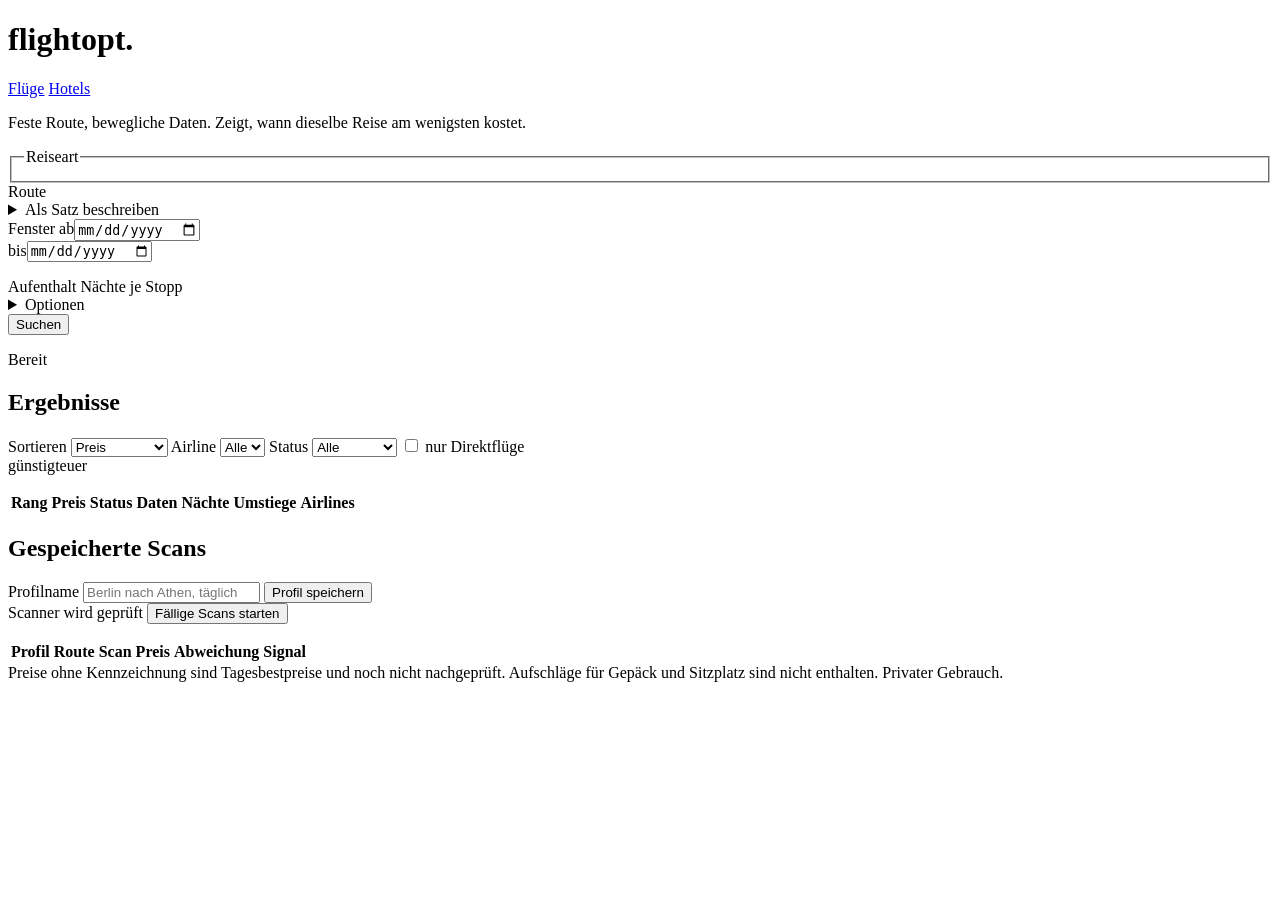
==== flightopt/web/index.html @ 51fbe513 "feat: Hotelsuche mit Trivago und Booking, Preisfehler-Erkennung" ====
<!DOCTYPE html>
<html lang="de">
<head>
<meta charset="utf-8">
<meta name="viewport" content="width=device-width, initial-scale=1">
<title>flightopt: Multi-Stop-Flugpreise</title>
<meta name="description" content="Feste Route, bewegliche Daten. flightopt zeigt, an welchen Tagen dieselbe Multi-Stop-Reise am wenigsten kostet.">
<link rel="icon" href="data:image/svg+xml,%3Csvg xmlns='http://www.w3.org/2000/svg' viewBox='0 0 16 16'%3E%3Crect width='16' height='16' fill='%23f8f7f2'/%3E%3Crect x='2' y='3' width='12' height='1.4' fill='%231e1a16'/%3E%3Crect x='2' y='7.3' width='12' height='1.4' fill='%23b01003'/%3E%3Crect x='2' y='11.6' width='12' height='1.4' fill='%231e1a16'/%3E%3C/svg%3E">
<link rel="stylesheet" href="/static/app.css">
</head>
<body>
<div class="wrap">

<header class="mast">
  <h1 class="mark">flightopt<span>.</span></h1>
  <nav class="domainnav" aria-label="Bereich">
    <a href="/" aria-current="page">Flüge</a>
    <a href="/hotels">Hotels</a>
  </nav>
  <p class="tagline">Feste Route, bewegliche Daten. Zeigt, wann dieselbe Reise am wenigsten kostet.</p>
</header>

<form id="f">
  <fieldset class="seg">
    <legend class="lab">Reiseart</legend>
    <div class="segset" id="tripoptions"></div>
  </fieldset>

  <div class="panel">
    <div>
      <span class="lab" id="routelbl">Route</span>
      <div class="route" id="route" role="group" aria-labelledby="routelbl"></div>

      <details class="fold" id="freetext">
        <summary>Als Satz beschreiben</summary>
        <div class="foldbody">
          <div class="quickroute">
            <textarea id="aiText" rows="2" aria-label="Route als Satz beschreiben"
              placeholder="Berlin nach Istanbul, weiter nach Athen, zurück nach Berlin"></textarea>
            <div class="quickactions">
              <button id="voiceInput" class="voicebtn" type="button"
                aria-label="Route per Sprache eingeben" aria-pressed="false"
                title="Route per Sprache eingeben">
                <span class="voicemark" aria-hidden="true"></span><span>Sprache</span>
              </button>
              <button id="aiApply" type="button">Route übernehmen</button>
            </div>
            <span class="msg" id="aiStatus" data-tone=""></span>
            <span class="msg" id="voiceStatus" data-tone="" role="status" aria-live="polite"></span>
          </div>
        </div>
      </details>
    </div>

    <div>
      <div class="row">
        <div><label class="lab" for="from">Fenster ab</label><input type="date" id="from" required></div>
        <div><label class="lab" for="to">bis</label><input type="date" id="to" required></div>
      </div>
      <p class="msg" id="windowmsg" data-tone=""></p>

      <div class="stayrow" id="stayrow">
        <div class="stayhead">
          <span class="lab">Aufenthalt</span>
          <span class="stayhint">Nächte je Stopp</span>
        </div>
        <div class="staylist" id="staylist"></div>
      </div>
    </div>
  </div>

  <details class="fold" id="optionsdetails">
    <summary>Optionen</summary>
    <div class="foldbody">
      <div class="row">
        <div>
          <label class="lab" for="checkedBags">Aufgabegepäck</label>
          <select id="checkedBags">
            <option value="0">ohne Aufgabegepäck</option>
            <option value="1">1 Aufgabegepäckstück</option>
            <option value="2">2 Aufgabegepäckstücke</option>
          </select>
        </div>
        <div>
          <label class="lab" for="maxStops">Umstiege</label>
          <select id="maxStops">
            <option value="">automatisch nach Entfernung</option>
            <option value="0">ohne Umstieg</option>
            <option value="1">bis 1 Umstieg</option>
            <option value="2">bis 2 Umstiege</option>
          </select>
        </div>
      </div>

      <details class="fold" id="airlinesdetails">
        <summary id="airlinescount">Airlines eingrenzen</summary>
        <div class="foldbody">
          <div class="chips" id="chips"></div>
          <p class="hint" id="airhint"></p>
        </div>
      </details>
    </div>
  </details>

  <div class="actions">
    <button class="go" id="go" type="submit">Suchen</button>
    <span class="msg sizing" id="sizing" data-tone=""></span>
  </div>
  <p class="routeglance" id="routeglance"></p>
</form>

<section class="log" id="log">
  <div class="progressmeter">
    <div class="progressbar" id="progressbar" role="progressbar" aria-valuemin="0"
      aria-valuemax="100" aria-valuenow="0"><i id="progressfill"></i></div>
    <div class="progressmeta">
      <span id="progresslabel" aria-live="polite">Bereit</span>
      <span id="progresscount"></span>
      <button class="kill-search" id="cancel" type="button" hidden>Abbrechen</button>
    </div>
  </div>
  <div class="steps" id="steps"></div>
  <p class="msg note" id="note" data-tone="" role="status" aria-live="polite"></p>
  <div class="legs" id="legs"></div>
</section>

<section class="out" id="out">
  <div class="outhead">
    <h2 id="outtitle" tabindex="-1">Ergebnisse</h2>
    <div class="tools">
      <label class="sortlbl" for="sort">Sortieren</label>
      <select id="sort">
        <option value="price">Preis</option>
        <option value="depart">Abflugdatum</option>
        <option value="length">Reisedauer</option>
      </select>
      <label class="sortlbl" for="resultCarrier">Airline</label>
      <select id="resultCarrier">
        <option value="">Alle</option>
      </select>
      <label class="sortlbl" for="resultQuality">Status</label>
      <select id="resultQuality">
        <option value="">Alle</option>
        <option value="verified">geprüft</option>
        <option value="estimate">Schätzung</option>
        <option value="indicative">Richtwert</option>
      </select>
      <label class="check" for="directOnly">
        <input type="checkbox" id="directOnly"> nur Direktflüge
      </label>
      <span class="filtercount" id="filtercount"></span>
      <div class="key"><span>günstig</span><span class="scale" aria-hidden="true"
        ><i style="--d:.28"></i><i style="--d:.46"></i><i style="--d:.64"></i
        ><i style="--d:.82"></i><i style="--d:1"></i></span><span>teuer</span></div>
    </div>
  </div>
  <p class="outsummary" id="outsummary" aria-live="polite"></p>
  <p class="usedby" id="usedby"></p>
  <div class="ruler" id="ruler"></div>
  <div class="tablewrap">
    <table class="kursbuch" id="resulttable">
      <thead>
        <tr>
          <th scope="col" class="c-rank">Rang</th>
          <th scope="col" class="c-price">Preis</th>
          <th scope="col" class="c-status">Status</th>
          <th scope="col" class="c-rail">Daten</th>
          <th scope="col" class="c-num">Nächte</th>
          <th scope="col" class="c-num">Umstiege</th>
          <th scope="col" class="c-air">Airlines</th>
        </tr>
      </thead>
      <tbody id="rows"></tbody>
    </table>
  </div>
</section>

<section class="deals" id="deals">
  <div class="dealshead">
    <h2>Gespeicherte Scans</h2>
    <div class="saveprofile">
      <label class="lab" for="profileName">Profilname</label>
      <input id="profileName" type="text" placeholder="Berlin nach Athen, täglich">
      <button id="saveProfile" type="button">Profil speichern</button>
      <span class="msg" id="savedmsg" data-tone=""></span>
    </div>
    <div class="scanbar">
      <span id="scanstate">Scanner wird geprüft</span>
      <button id="runScanner" type="button">Fällige Scans starten</button>
    </div>
  </div>
  <p class="msg" id="dealssummary" data-tone=""></p>
  <div class="tablewrap">
    <table class="kursbuch" id="dealstable">
      <thead>
        <tr>
          <th scope="col">Profil</th>
          <th scope="col">Route</th>
          <th scope="col">Scan</th>
          <th scope="col" class="c-price">Preis</th>
          <th scope="col" class="c-num">Abweichung</th>
          <th scope="col" class="c-status">Signal</th>
        </tr>
      </thead>
      <tbody id="dealsrows"></tbody>
    </table>
  </div>
</section>

<footer>
  Preise ohne Kennzeichnung sind Tagesbestpreise und noch nicht nachgeprüft.
  Aufschläge für Gepäck und Sitzplatz sind nicht enthalten. Privater Gebrauch.
</footer>
</div>
<script src="/static/app.js"></script>
</body>
</html>
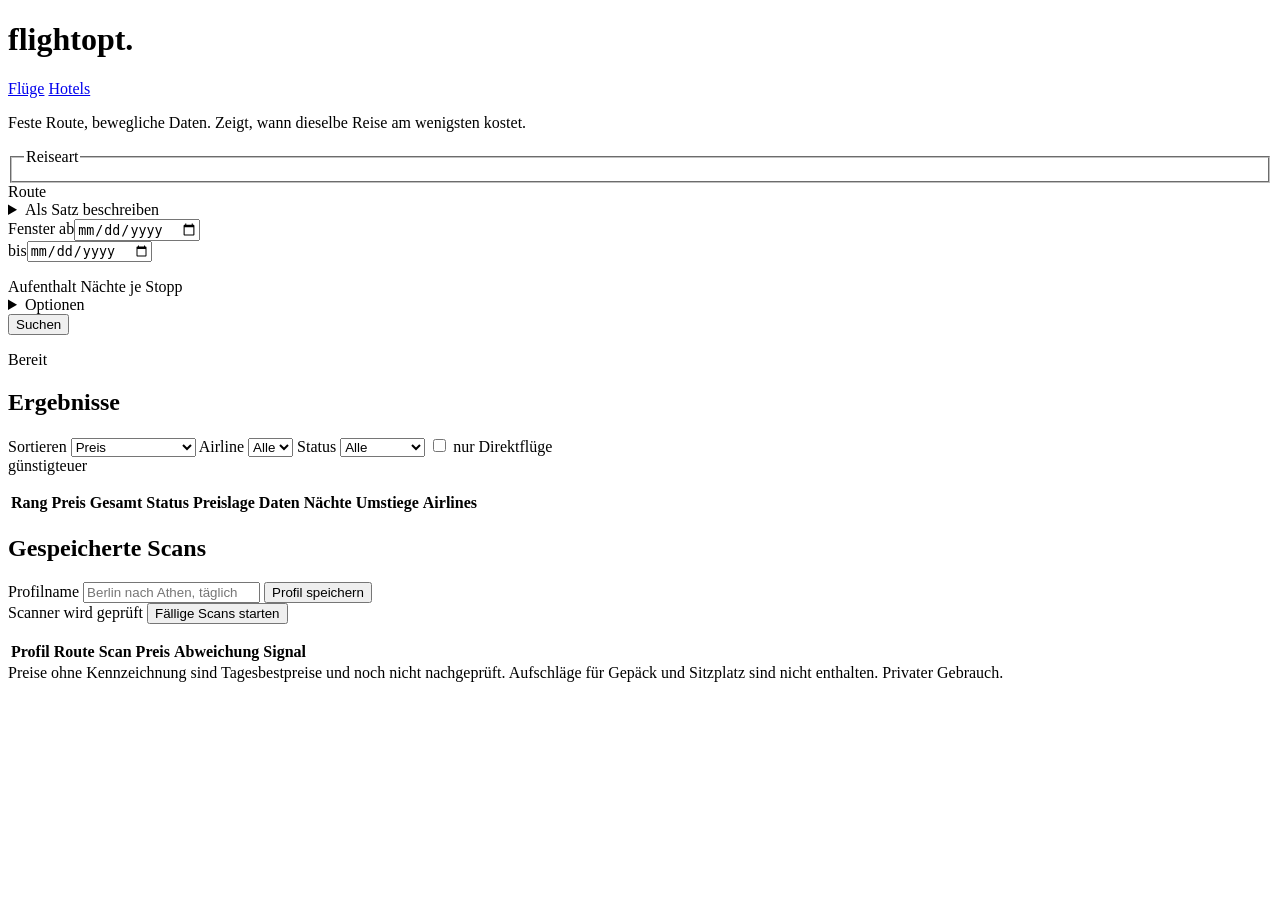
==== commit 6bbbf403: "feat: Preislage, Gesamtreise-Kosten, Quellen-Haertung" ====
--- a/flightopt/web/index.html
+++ b/flightopt/web/index.html
@@ -92,6 +92,25 @@
         </div>
       </div>
 
+      <div class="stayopts">
+        <label class="check" for="withHotels">
+          <input type="checkbox" id="withHotels"> Hotelkosten mitrechnen
+        </label>
+        <div class="row" id="hotelparty">
+          <div>
+            <label class="lab" for="hotelAdults">Erwachsene</label>
+            <input type="number" id="hotelAdults" min="1" max="12" value="2">
+          </div>
+          <div>
+            <label class="lab" for="hotelRooms">Zimmer</label>
+            <input type="number" id="hotelRooms" min="1" max="8" value="1">
+          </div>
+        </div>
+        <p class="hint" id="hotelhint">Für jeden Aufenthalt zwischen zwei Flügen wird
+          der günstigste Übernachtungspreis gesucht und zur Flugsumme addiert. Die
+          Flugergebnisse erscheinen wie bisher zuerst.</p>
+      </div>
+
       <details class="fold" id="airlinesdetails">
         <summary id="airlinescount">Airlines eingrenzen</summary>
         <div class="foldbody">
@@ -131,6 +150,7 @@
       <label class="sortlbl" for="sort">Sortieren</label>
       <select id="sort">
         <option value="price">Preis</option>
+        <option value="grand">Gesamt mit Hotel</option>
         <option value="depart">Abflugdatum</option>
         <option value="length">Reisedauer</option>
       </select>
@@ -163,7 +183,9 @@
         <tr>
           <th scope="col" class="c-rank">Rang</th>
           <th scope="col" class="c-price">Preis</th>
+          <th scope="col" class="c-price c-grand">Gesamt</th>
           <th scope="col" class="c-status">Status</th>
+          <th scope="col" class="c-status c-band">Preislage</th>
           <th scope="col" class="c-rail">Daten</th>
           <th scope="col" class="c-num">Nächte</th>
           <th scope="col" class="c-num">Umstiege</th>
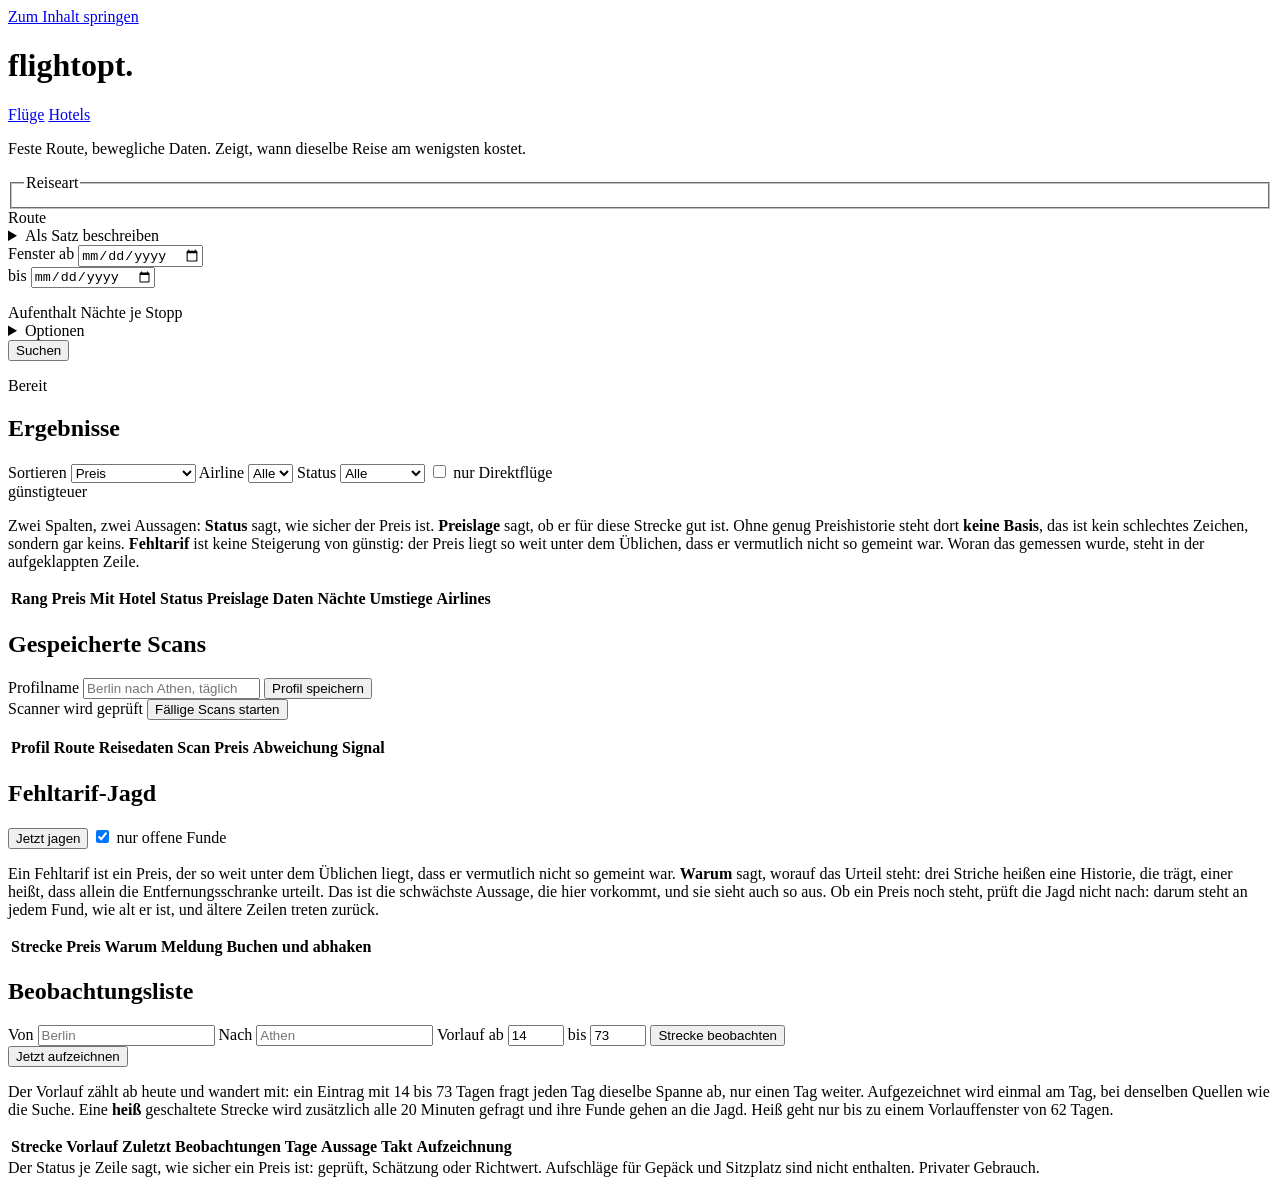
==== commit 0fe24d35: "feat: Fehltarif-Jagd, Hotel-Dauerbetrieb, Sicherung und CI Beobachtungsliste je Strecke mit Tages- u" ====
--- a/flightopt/web/index.html
+++ b/flightopt/web/index.html
@@ -5,10 +5,14 @@
 <meta name="viewport" content="width=device-width, initial-scale=1">
 <title>flightopt: Multi-Stop-Flugpreise</title>
 <meta name="description" content="Feste Route, bewegliche Daten. flightopt zeigt, an welchen Tagen dieselbe Multi-Stop-Reise am wenigsten kostet.">
+<meta name="theme-color" content="#f8f7f2">
 <link rel="icon" href="data:image/svg+xml,%3Csvg xmlns='http://www.w3.org/2000/svg' viewBox='0 0 16 16'%3E%3Crect width='16' height='16' fill='%23f8f7f2'/%3E%3Crect x='2' y='3' width='12' height='1.4' fill='%231e1a16'/%3E%3Crect x='2' y='7.3' width='12' height='1.4' fill='%23b01003'/%3E%3Crect x='2' y='11.6' width='12' height='1.4' fill='%231e1a16'/%3E%3C/svg%3E">
+<link rel="preload" href="/static/fonts/archivo-narrow-400.woff2" as="font" type="font/woff2" crossorigin>
+<link rel="preload" href="/static/fonts/sometype-mono-400.woff2" as="font" type="font/woff2" crossorigin>
 <link rel="stylesheet" href="/static/app.css">
 </head>
 <body>
+<a class="skip" href="#main">Zum Inhalt springen</a>
 <div class="wrap">
 
 <header class="mast">
@@ -20,6 +24,7 @@
   <p class="tagline">Feste Route, bewegliche Daten. Zeigt, wann dieselbe Reise am wenigsten kostet.</p>
 </header>
 
+<main id="main">
 <form id="f">
   <fieldset class="seg">
     <legend class="lab">Reiseart</legend>
@@ -30,6 +35,8 @@
     <div>
       <span class="lab" id="routelbl">Route</span>
       <div class="route" id="route" role="group" aria-labelledby="routelbl"></div>
+      <p class="hint" id="routehint" hidden>Reihenfolge ändern: Feld ziehen oder
+        mit Alt und den Pfeiltasten nach links und rechts schieben.</p>
 
       <details class="fold" id="freetext">
         <summary>Als Satz beschreiben</summary>
@@ -45,7 +52,7 @@
               </button>
               <button id="aiApply" type="button">Route übernehmen</button>
             </div>
-            <span class="msg" id="aiStatus" data-tone=""></span>
+            <span class="msg" id="aiStatus" data-tone="" role="status"></span>
             <span class="msg" id="voiceStatus" data-tone="" role="status" aria-live="polite"></span>
           </div>
         </div>
@@ -54,8 +61,10 @@
 
     <div>
       <div class="row">
-        <div><label class="lab" for="from">Fenster ab</label><input type="date" id="from" required></div>
-        <div><label class="lab" for="to">bis</label><input type="date" id="to" required></div>
+        <div><label class="lab" for="from">Fenster ab</label>
+          <input type="date" id="from" required aria-describedby="windowmsg"></div>
+        <div><label class="lab" for="to">bis</label>
+          <input type="date" id="to" required aria-describedby="windowmsg"></div>
       </div>
       <p class="msg" id="windowmsg" data-tone=""></p>
 
@@ -94,7 +103,7 @@
 
       <div class="stayopts">
         <label class="check" for="withHotels">
-          <input type="checkbox" id="withHotels"> Hotelkosten mitrechnen
+          <input type="checkbox" id="withHotels" aria-describedby="hotelhint"> Hotelkosten mitrechnen
         </label>
         <div class="row" id="hotelparty">
           <div>
@@ -128,19 +137,21 @@
   <p class="routeglance" id="routeglance"></p>
 </form>
 
-<section class="log" id="log">
+<section class="log" id="log" aria-label="Verlauf der Suche">
   <div class="progressmeter">
     <div class="progressbar" id="progressbar" role="progressbar" aria-valuemin="0"
-      aria-valuemax="100" aria-valuenow="0"><i id="progressfill"></i></div>
+      aria-valuemax="100" aria-valuenow="0" aria-labelledby="progresslabel"
+      ><i id="progressfill"></i></div>
     <div class="progressmeta">
       <span id="progresslabel" aria-live="polite">Bereit</span>
       <span id="progresscount"></span>
       <button class="kill-search" id="cancel" type="button" hidden>Abbrechen</button>
     </div>
   </div>
-  <div class="steps" id="steps"></div>
+  <div class="steps" id="steps" aria-hidden="true"></div>
   <p class="msg note" id="note" data-tone="" role="status" aria-live="polite"></p>
-  <div class="legs" id="legs"></div>
+  <p class="msg" id="runnotes" data-tone=""></p>
+  <div class="legs" id="legs" role="group" aria-label="Tage mit Preis je Teilstrecke"></div>
 </section>
 
 <section class="out" id="out">
@@ -168,27 +179,33 @@
       <label class="check" for="directOnly">
         <input type="checkbox" id="directOnly"> nur Direktflüge
       </label>
-      <span class="filtercount" id="filtercount"></span>
+      <button class="linkbtn" id="resetfilters" type="button" hidden>Filter zurücksetzen</button>
       <div class="key"><span>günstig</span><span class="scale" aria-hidden="true"
         ><i style="--d:.28"></i><i style="--d:.46"></i><i style="--d:.64"></i
         ><i style="--d:.82"></i><i style="--d:1"></i></span><span>teuer</span></div>
     </div>
   </div>
   <p class="outsummary" id="outsummary" aria-live="polite"></p>
+  <p class="legend">Zwei Spalten, zwei Aussagen: <b>Status</b> sagt, wie sicher der
+    Preis ist. <b>Preislage</b> sagt, ob er für diese Strecke gut ist. Ohne genug
+    Preishistorie steht dort <b>keine Basis</b>, das ist kein schlechtes Zeichen,
+    sondern gar keins. <b>Fehltarif</b> ist keine Steigerung von günstig: der
+    Preis liegt so weit unter dem Üblichen, dass er vermutlich nicht so gemeint
+    war. Woran das gemessen wurde, steht in der aufgeklappten Zeile.</p>
   <p class="usedby" id="usedby"></p>
   <div class="ruler" id="ruler"></div>
-  <div class="tablewrap">
+  <div class="tablewrap" tabindex="0" role="region" aria-label="Ergebnisse, seitlich scrollbar">
     <table class="kursbuch" id="resulttable">
       <thead>
         <tr>
           <th scope="col" class="c-rank">Rang</th>
           <th scope="col" class="c-price">Preis</th>
-          <th scope="col" class="c-price c-grand">Gesamt</th>
+          <th scope="col" class="c-price c-grand">Mit Hotel</th>
           <th scope="col" class="c-status">Status</th>
           <th scope="col" class="c-status c-band">Preislage</th>
           <th scope="col" class="c-rail">Daten</th>
-          <th scope="col" class="c-num">Nächte</th>
-          <th scope="col" class="c-num">Umstiege</th>
+          <th scope="col" class="c-num c-nights">Nächte</th>
+          <th scope="col" class="c-num c-stops">Umstiege</th>
           <th scope="col" class="c-air">Airlines</th>
         </tr>
       </thead>
@@ -204,20 +221,21 @@
       <label class="lab" for="profileName">Profilname</label>
       <input id="profileName" type="text" placeholder="Berlin nach Athen, täglich">
       <button id="saveProfile" type="button">Profil speichern</button>
-      <span class="msg" id="savedmsg" data-tone=""></span>
+      <span class="msg" id="savedmsg" data-tone="" role="status"></span>
     </div>
     <div class="scanbar">
-      <span id="scanstate">Scanner wird geprüft</span>
+      <span id="scanstate" role="status">Scanner wird geprüft</span>
       <button id="runScanner" type="button">Fällige Scans starten</button>
     </div>
   </div>
   <p class="msg" id="dealssummary" data-tone=""></p>
-  <div class="tablewrap">
+  <div class="tablewrap" tabindex="0" role="region" aria-label="Gespeicherte Scans, seitlich scrollbar">
     <table class="kursbuch" id="dealstable">
       <thead>
         <tr>
           <th scope="col">Profil</th>
           <th scope="col">Route</th>
+          <th scope="col" class="c-dates">Reisedaten</th>
           <th scope="col">Scan</th>
           <th scope="col" class="c-price">Preis</th>
           <th scope="col" class="c-num">Abweichung</th>
@@ -229,9 +247,132 @@
   </div>
 </section>
 
+<section class="hunt" id="hunt">
+  <div class="hunthead">
+    <h2>Fehltarif-Jagd</h2>
+    <p class="msg" id="huntchannel" data-tone=""></p>
+    <div class="scanbar">
+      <button id="huntRun" type="button">Jetzt jagen</button>
+      <label class="check" for="huntOpenOnly">
+        <input type="checkbox" id="huntOpenOnly" checked> nur offene Funde
+      </label>
+      <span class="msg" id="huntmsg" data-tone="" role="status"></span>
+    </div>
+  </div>
+  <p class="msg" id="huntsummary" data-tone=""></p>
+  <p class="legend">Ein Fehltarif ist ein Preis, der so weit unter dem Üblichen
+    liegt, dass er vermutlich nicht so gemeint war. <b>Warum</b> sagt, worauf
+    das Urteil steht: drei Striche heißen eine Historie, die trägt, einer heißt,
+    dass allein die Entfernungsschranke urteilt. Das ist die schwächste Aussage,
+    die hier vorkommt, und sie sieht auch so aus. Ob ein Preis noch steht,
+    prüft die Jagd nicht nach: darum steht an jedem Fund, wie alt er ist, und
+    ältere Zeilen treten zurück.</p>
+  <div class="tablewrap" tabindex="0" role="region" aria-label="Funde der Jagd, seitlich scrollbar">
+    <table class="kursbuch" id="hunttable">
+      <thead>
+        <tr>
+          <th scope="col" class="c-route">Strecke</th>
+          <th scope="col" class="c-price">Preis</th>
+          <th scope="col" class="c-why">Warum</th>
+          <th scope="col" class="c-status">Meldung</th>
+          <th scope="col" class="c-act">Buchen und abhaken</th>
+        </tr>
+      </thead>
+      <tbody id="huntrows"></tbody>
+    </table>
+  </div>
+
+  <div class="curvewrap" id="huntcurve" hidden>
+    <div class="curvehead">
+      <h3 id="curvehead"></h3>
+      <div class="curvetools">
+        <label class="sortlbl" for="curveBy">Gruppiert</label>
+        <select id="curveBy">
+          <option value="observed">nach Beobachtungstag</option>
+          <option value="travel">nach Reisetag</option>
+        </select>
+        <label class="sortlbl" for="curveDays">Zeitraum</label>
+        <select id="curveDays">
+          <option value="14">14 Tage</option>
+          <option value="30" selected>30 Tage</option>
+          <option value="90">90 Tage</option>
+          <option value="180">180 Tage</option>
+        </select>
+      </div>
+    </div>
+    <p class="msg" id="curvecadence" data-tone=""></p>
+    <div class="curvefield" id="curvefield">
+      <div class="curveprices" id="curveprices"></div>
+      <div class="curvebox" id="curvebox"></div>
+      <div class="ruler curvedays" id="curvedays"></div>
+    </div>
+    <p class="legend">Die Fläche ist die Spanne des Tages von Min bis Max, die
+      Linie der Median. Gestrichelt heißt: an diesem Tag stehen weniger als fünf
+      Beobachtungen dahinter. Die Balken unten zählen die Beobachtungen je Tag,
+      die senkrechten Marken sind Funde.</p>
+  </div>
+</section>
+
+<section class="watch" id="watch">
+  <div class="watchhead">
+    <h2>Beobachtungsliste</h2>
+    <div class="watchform">
+      <span class="watchfield">
+        <label class="lab" for="watchFrom">Von</label>
+        <input id="watchFrom" type="text" placeholder="Berlin" autocomplete="off">
+      </span>
+      <span class="watchfield">
+        <label class="lab" for="watchTo">Nach</label>
+        <input id="watchTo" type="text" placeholder="Athen" autocomplete="off">
+      </span>
+      <span class="watchfield">
+        <label class="lab" for="watchLeadMin">Vorlauf ab</label>
+        <input id="watchLeadMin" type="number" min="0" max="365" value="14">
+      </span>
+      <span class="watchfield">
+        <label class="lab" for="watchLeadMax">bis</label>
+        <input id="watchLeadMax" type="number" min="0" max="365" value="73">
+      </span>
+      <button id="watchAdd" type="button">Strecke beobachten</button>
+      <span class="msg" id="watchmsg" data-tone="" role="status"></span>
+    </div>
+    <div class="scanbar">
+      <button id="watchRun" type="button">Jetzt aufzeichnen</button>
+    </div>
+  </div>
+  <p class="msg" id="watchsummary" data-tone=""></p>
+  <p class="msg" id="watchhot" data-tone=""></p>
+  <p class="msg" id="watchpause" data-tone=""></p>
+  <p class="legend">Der Vorlauf zählt ab heute und wandert mit: ein Eintrag mit
+    14 bis 73 Tagen fragt jeden Tag dieselbe Spanne ab, nur einen Tag weiter.
+    Aufgezeichnet wird einmal am Tag, bei denselben Quellen wie die Suche. Eine
+    <b>heiß</b> geschaltete Strecke wird zusätzlich alle 20 Minuten gefragt und
+    ihre Funde gehen an die Jagd. Heiß geht nur bis zu einem Vorlauffenster von
+    62 Tagen.</p>
+  <div class="tablewrap" tabindex="0" role="region" aria-label="Beobachtete Strecken, seitlich scrollbar">
+    <table class="kursbuch" id="watchtable">
+      <thead>
+        <tr>
+          <th scope="col">Strecke</th>
+          <th scope="col" class="c-lead">Vorlauf</th>
+          <th scope="col" class="c-scan">Zuletzt</th>
+          <th scope="col" class="c-num c-count">Beobachtungen</th>
+          <th scope="col" class="c-num c-days">Tage</th>
+          <th scope="col" class="c-status">Aussage</th>
+          <th scope="col" class="c-cadence">Takt</th>
+          <th scope="col">Aufzeichnung</th>
+        </tr>
+      </thead>
+      <tbody id="watchrows"></tbody>
+    </table>
+  </div>
+</section>
+</main>
+
 <footer>
-  Preise ohne Kennzeichnung sind Tagesbestpreise und noch nicht nachgeprüft.
-  Aufschläge für Gepäck und Sitzplatz sind nicht enthalten. Privater Gebrauch.
+  Der Status je Zeile sagt, wie sicher ein Preis ist: geprüft, Schätzung oder
+  Richtwert. Aufschläge für Gepäck und Sitzplatz sind nicht enthalten.
+  Privater Gebrauch.
 </footer>
 </div>
 <script src="/static/app.js"></script>
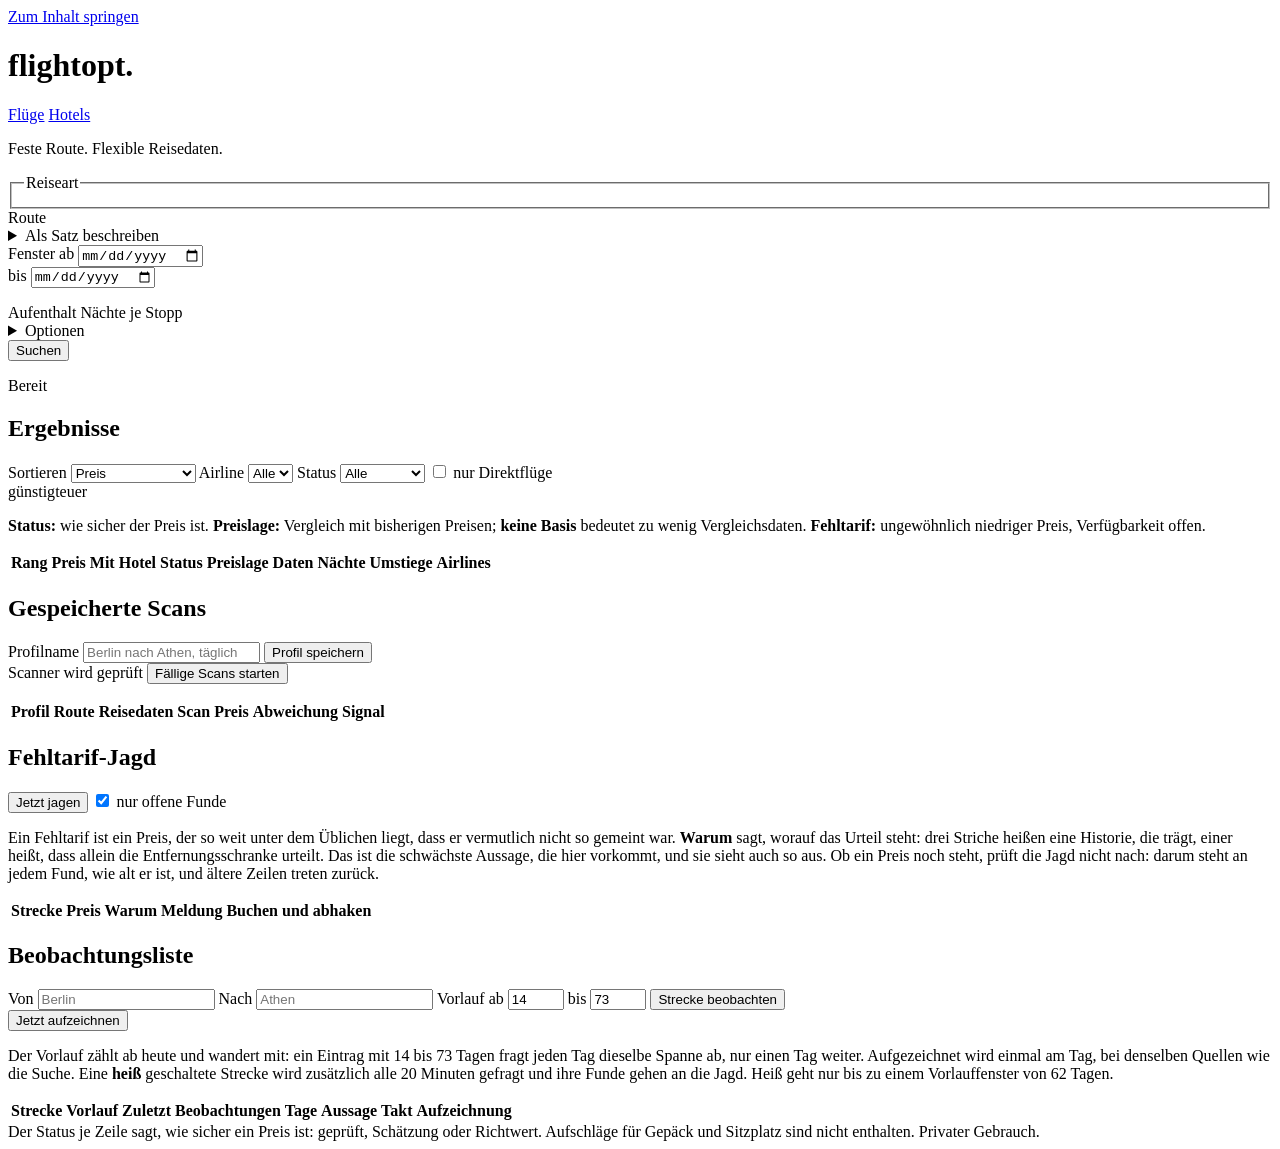
==== commit 606f904b: "feat(ui): separate verified routes from candidates" ====
--- a/flightopt/web/index.html
+++ b/flightopt/web/index.html
@@ -5,11 +5,11 @@
 <meta name="viewport" content="width=device-width, initial-scale=1">
 <title>flightopt: Multi-Stop-Flugpreise</title>
 <meta name="description" content="Feste Route, bewegliche Daten. flightopt zeigt, an welchen Tagen dieselbe Multi-Stop-Reise am wenigsten kostet.">
-<meta name="theme-color" content="#f8f7f2">
+<meta name="theme-color" content="#f7f8fa">
 <link rel="icon" href="data:image/svg+xml,%3Csvg xmlns='http://www.w3.org/2000/svg' viewBox='0 0 16 16'%3E%3Crect width='16' height='16' fill='%23f8f7f2'/%3E%3Crect x='2' y='3' width='12' height='1.4' fill='%231e1a16'/%3E%3Crect x='2' y='7.3' width='12' height='1.4' fill='%23b01003'/%3E%3Crect x='2' y='11.6' width='12' height='1.4' fill='%231e1a16'/%3E%3C/svg%3E">
 <link rel="preload" href="/static/fonts/archivo-narrow-400.woff2" as="font" type="font/woff2" crossorigin>
 <link rel="preload" href="/static/fonts/sometype-mono-400.woff2" as="font" type="font/woff2" crossorigin>
-<link rel="stylesheet" href="/static/app.css">
+<link rel="stylesheet" href="/static/app.css?v=20261004">
 </head>
 <body>
 <a class="skip" href="#main">Zum Inhalt springen</a>
@@ -21,7 +21,7 @@
     <a href="/" aria-current="page">Flüge</a>
     <a href="/hotels">Hotels</a>
   </nav>
-  <p class="tagline">Feste Route, bewegliche Daten. Zeigt, wann dieselbe Reise am wenigsten kostet.</p>
+  <p class="tagline">Feste Route. Flexible Reisedaten.</p>
 </header>
 
 <main id="main">
@@ -186,12 +186,10 @@
     </div>
   </div>
   <p class="outsummary" id="outsummary" aria-live="polite"></p>
-  <p class="legend">Zwei Spalten, zwei Aussagen: <b>Status</b> sagt, wie sicher der
-    Preis ist. <b>Preislage</b> sagt, ob er für diese Strecke gut ist. Ohne genug
-    Preishistorie steht dort <b>keine Basis</b>, das ist kein schlechtes Zeichen,
-    sondern gar keins. <b>Fehltarif</b> ist keine Steigerung von günstig: der
-    Preis liegt so weit unter dem Üblichen, dass er vermutlich nicht so gemeint
-    war. Woran das gemessen wurde, steht in der aufgeklappten Zeile.</p>
+  <p class="legend"><b>Status:</b> wie sicher der Preis ist.
+    <b>Preislage:</b> Vergleich mit bisherigen Preisen; <b>keine Basis</b> bedeutet
+    zu wenig Vergleichsdaten. <b>Fehltarif:</b> ungewöhnlich niedriger Preis,
+    Verfügbarkeit offen.</p>
   <p class="usedby" id="usedby"></p>
   <div class="ruler" id="ruler"></div>
   <div class="tablewrap" tabindex="0" role="region" aria-label="Ergebnisse, seitlich scrollbar">
@@ -375,6 +373,6 @@
   Privater Gebrauch.
 </footer>
 </div>
-<script src="/static/app.js"></script>
+<script src="/static/app.js?v=20261004"></script>
 </body>
 </html>
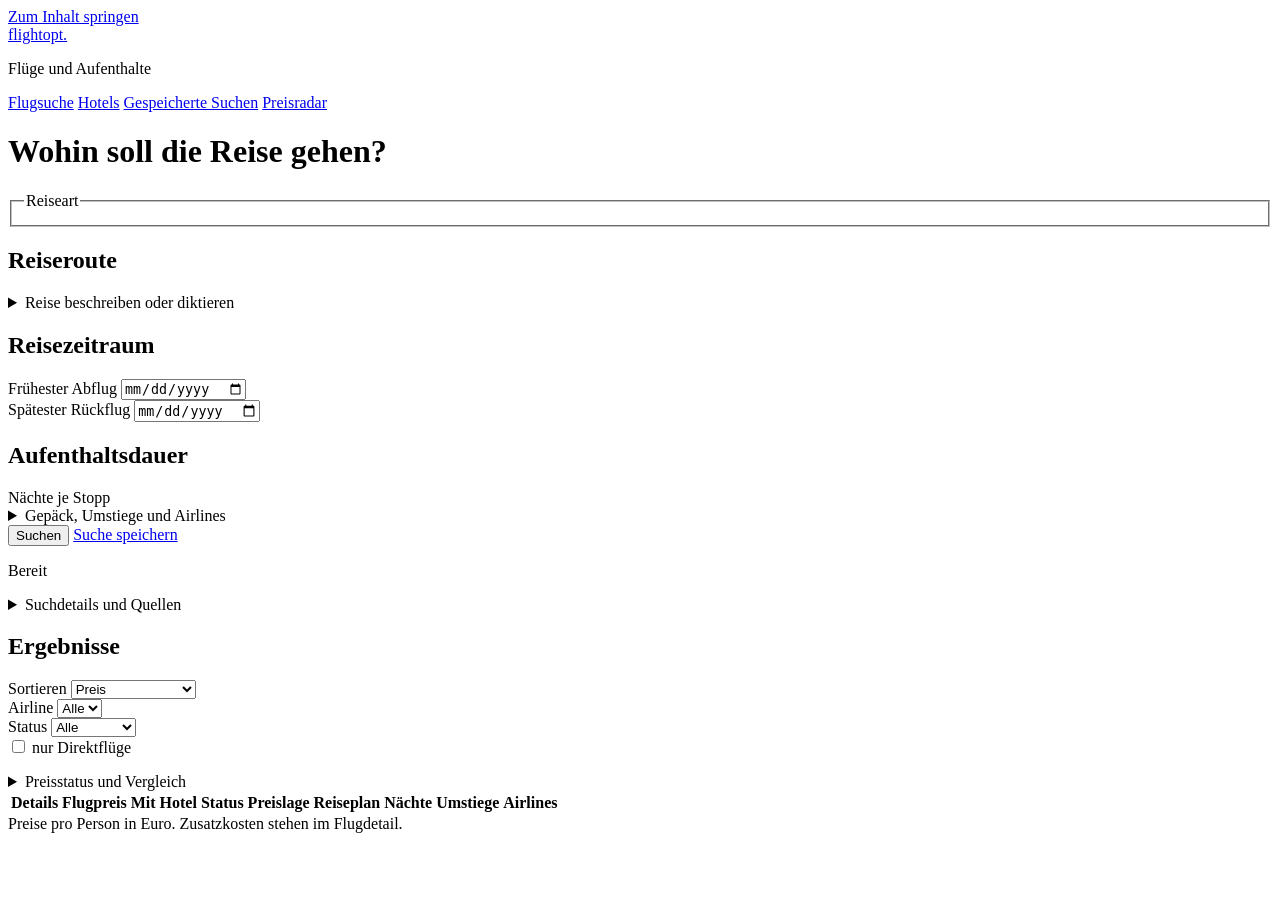
==== commit 655d0d1f: "feat(ui): simplify searches and show booking actions" ====
--- a/flightopt/web/index.html
+++ b/flightopt/web/index.html
@@ -7,24 +7,27 @@
 <meta name="description" content="Feste Route, bewegliche Daten. flightopt zeigt, an welchen Tagen dieselbe Multi-Stop-Reise am wenigsten kostet.">
 <meta name="theme-color" content="#f7f8fa">
 <link rel="icon" href="data:image/svg+xml,%3Csvg xmlns='http://www.w3.org/2000/svg' viewBox='0 0 16 16'%3E%3Crect width='16' height='16' fill='%23f8f7f2'/%3E%3Crect x='2' y='3' width='12' height='1.4' fill='%231e1a16'/%3E%3Crect x='2' y='7.3' width='12' height='1.4' fill='%23b01003'/%3E%3Crect x='2' y='11.6' width='12' height='1.4' fill='%231e1a16'/%3E%3C/svg%3E">
-<link rel="preload" href="/static/fonts/archivo-narrow-400.woff2" as="font" type="font/woff2" crossorigin>
 <link rel="preload" href="/static/fonts/sometype-mono-400.woff2" as="font" type="font/woff2" crossorigin>
-<link rel="stylesheet" href="/static/app.css?v=20261004">
+<link rel="stylesheet" href="/static/app.css?v=2026100501">
 </head>
 <body>
 <a class="skip" href="#main">Zum Inhalt springen</a>
 <div class="wrap">
 
 <header class="mast">
-  <h1 class="mark">flightopt<span>.</span></h1>
-  <nav class="domainnav" aria-label="Bereich">
-    <a href="/" aria-current="page">Flüge</a>
-    <a href="/hotels">Hotels</a>
-  </nav>
-  <p class="tagline">Feste Route. Flexible Reisedaten.</p>
+  <a class="mark" href="/" aria-label="flightopt Startseite">flightopt<span>.</span></a>
+  <p class="tagline">Flüge und Aufenthalte</p>
 </header>
+<nav class="worknav" aria-label="Hauptnavigation">
+  <a id="nav-search" href="#search" aria-current="page">Flugsuche</a>
+  <a href="/hotels">Hotels</a>
+  <a id="nav-saved" href="#saved">Gespeicherte Suchen</a>
+  <a id="nav-radar" href="#radar">Preisradar</a>
+</nav>
 
 <main id="main">
+<div class="workspace" id="view-search" aria-labelledby="searchheading">
+<div class="pagehead"><h1 id="searchheading" tabindex="-1">Wohin soll die Reise gehen?</h1></div>
 <form id="f">
   <fieldset class="seg">
     <legend class="lab">Reiseart</legend>
@@ -33,13 +36,13 @@
 
   <div class="panel">
     <div>
-      <span class="lab" id="routelbl">Route</span>
+      <h2 class="sectiontitle" id="routelbl">Reiseroute</h2>
       <div class="route" id="route" role="group" aria-labelledby="routelbl"></div>
-      <p class="hint" id="routehint" hidden>Reihenfolge ändern: Feld ziehen oder
+      <p class="hint sr-only" id="routehint" hidden>Reihenfolge ändern: Feld ziehen oder
         mit Alt und den Pfeiltasten nach links und rechts schieben.</p>
 
       <details class="fold" id="freetext">
-        <summary>Als Satz beschreiben</summary>
+        <summary>Reise beschreiben oder diktieren</summary>
         <div class="foldbody">
           <div class="quickroute">
             <textarea id="aiText" rows="2" aria-label="Route als Satz beschreiben"
@@ -59,27 +62,28 @@
       </details>
     </div>
 
-    <div>
+    <div class="travelperiod">
+      <h2 class="sectiontitle">Reisezeitraum</h2>
       <div class="row">
-        <div><label class="lab" for="from">Fenster ab</label>
+        <div><label class="lab" for="from">Frühester Abflug</label>
           <input type="date" id="from" required aria-describedby="windowmsg"></div>
-        <div><label class="lab" for="to">bis</label>
+        <div><label class="lab" for="to">Spätester Rückflug</label>
           <input type="date" id="to" required aria-describedby="windowmsg"></div>
       </div>
       <p class="msg" id="windowmsg" data-tone=""></p>
 
+    </div>
       <div class="stayrow" id="stayrow">
         <div class="stayhead">
-          <span class="lab">Aufenthalt</span>
+          <h2 class="sectiontitle">Aufenthaltsdauer</h2>
           <span class="stayhint">Nächte je Stopp</span>
         </div>
         <div class="staylist" id="staylist"></div>
       </div>
-    </div>
   </div>
 
   <details class="fold" id="optionsdetails">
-    <summary>Optionen</summary>
+    <summary>Gepäck, Umstiege und Airlines</summary>
     <div class="foldbody">
       <div class="row">
         <div>
@@ -115,23 +119,20 @@
             <input type="number" id="hotelRooms" min="1" max="8" value="1">
           </div>
         </div>
-        <p class="hint" id="hotelhint">Für jeden Aufenthalt zwischen zwei Flügen wird
-          der günstigste Übernachtungspreis gesucht und zur Flugsumme addiert. Die
-          Flugergebnisse erscheinen wie bisher zuerst.</p>
-      </div>
-
-      <details class="fold" id="airlinesdetails">
-        <summary id="airlinescount">Airlines eingrenzen</summary>
-        <div class="foldbody">
+        <p class="hint" id="hotelhint">Hotelpreise sind Richtwerte, keine bestätigten Buchungspreise.</p>
+      </div>
+
+      <div class="airlineoptions" id="airlinesdetails">
+        <h3 class="lab" id="airlinescount">Airlines eingrenzen</h3>
           <div class="chips" id="chips"></div>
           <p class="hint" id="airhint"></p>
-        </div>
-      </details>
+      </div>
     </div>
   </details>
 
   <div class="actions">
     <button class="go" id="go" type="submit">Suchen</button>
+    <a class="save-search" href="#saved">Suche speichern</a>
     <span class="msg sizing" id="sizing" data-tone=""></span>
   </div>
   <p class="routeglance" id="routeglance"></p>
@@ -148,16 +149,20 @@
       <button class="kill-search" id="cancel" type="button" hidden>Abbrechen</button>
     </div>
   </div>
+  <p class="msg note" id="note" data-tone="" role="status" aria-live="polite"></p>
+  <details class="fold searchdetails"><summary>Suchdetails und Quellen</summary>
   <div class="steps" id="steps" aria-hidden="true"></div>
-  <p class="msg note" id="note" data-tone="" role="status" aria-live="polite"></p>
   <p class="msg" id="runnotes" data-tone=""></p>
   <div class="legs" id="legs" role="group" aria-label="Tage mit Preis je Teilstrecke"></div>
+  </details>
 </section>
 
 <section class="out" id="out">
   <div class="outhead">
     <h2 id="outtitle" tabindex="-1">Ergebnisse</h2>
+  </div>
     <div class="tools">
+      <div class="filterfield">
       <label class="sortlbl" for="sort">Sortieren</label>
       <select id="sort">
         <option value="price">Preis</option>
@@ -165,10 +170,12 @@
         <option value="depart">Abflugdatum</option>
         <option value="length">Reisedauer</option>
       </select>
+      </div><div class="filterfield">
       <label class="sortlbl" for="resultCarrier">Airline</label>
       <select id="resultCarrier">
         <option value="">Alle</option>
       </select>
+      </div><div class="filterfield">
       <label class="sortlbl" for="resultQuality">Status</label>
       <select id="resultQuality">
         <option value="">Alle</option>
@@ -176,32 +183,29 @@
         <option value="estimate">Schätzung</option>
         <option value="indicative">Richtwert</option>
       </select>
+      </div>
       <label class="check" for="directOnly">
         <input type="checkbox" id="directOnly"> nur Direktflüge
       </label>
       <button class="linkbtn" id="resetfilters" type="button" hidden>Filter zurücksetzen</button>
-      <div class="key"><span>günstig</span><span class="scale" aria-hidden="true"
-        ><i style="--d:.28"></i><i style="--d:.46"></i><i style="--d:.64"></i
-        ><i style="--d:.82"></i><i style="--d:1"></i></span><span>teuer</span></div>
-    </div>
-  </div>
+    </div>
   <p class="outsummary" id="outsummary" aria-live="polite"></p>
-  <p class="legend"><b>Status:</b> wie sicher der Preis ist.
-    <b>Preislage:</b> Vergleich mit bisherigen Preisen; <b>keine Basis</b> bedeutet
-    zu wenig Vergleichsdaten. <b>Fehltarif:</b> ungewöhnlich niedriger Preis,
-    Verfügbarkeit offen.</p>
-  <p class="usedby" id="usedby"></p>
+  <details class="fold pricehelp"><summary>Preisstatus und Vergleich</summary>
+    <p class="legend"><b>Status:</b> wie sicher der Preis ist. <b>Preislage:</b> Vergleich mit bisherigen Preisen;
+      <b>keine Basis</b> heißt zu wenig Vergleichsdaten. Ein <b>Fehltarif</b> ist nicht bestätigt.</p>
+    <p class="usedby" id="usedby"></p>
+  </details>
   <div class="ruler" id="ruler"></div>
   <div class="tablewrap" tabindex="0" role="region" aria-label="Ergebnisse, seitlich scrollbar">
     <table class="kursbuch" id="resulttable">
       <thead>
         <tr>
-          <th scope="col" class="c-rank">Rang</th>
-          <th scope="col" class="c-price">Preis</th>
+          <th scope="col" class="c-rank">Details</th>
+          <th scope="col" class="c-price">Flugpreis</th>
           <th scope="col" class="c-price c-grand">Mit Hotel</th>
           <th scope="col" class="c-status">Status</th>
           <th scope="col" class="c-status c-band">Preislage</th>
-          <th scope="col" class="c-rail">Daten</th>
+          <th scope="col" class="c-rail">Reiseplan</th>
           <th scope="col" class="c-num c-nights">Nächte</th>
           <th scope="col" class="c-num c-stops">Umstiege</th>
           <th scope="col" class="c-air">Airlines</th>
@@ -211,30 +215,36 @@
     </table>
   </div>
 </section>
-
+</div>
+
+<div class="workspace" id="view-saved" aria-labelledby="savedheading" hidden>
+<div class="pagehead"><h1 id="savedheading" tabindex="-1">Gespeicherte Suchen</h1></div>
 <section class="deals" id="deals">
   <div class="dealshead">
-    <h2>Gespeicherte Scans</h2>
+    <h2>Aktuelle Suche speichern</h2>
+    <p class="savedroute" id="saveRoutePreview"></p>
+    <a class="textlink" href="#search">Route und Zeitraum ändern</a>
     <div class="saveprofile">
-      <label class="lab" for="profileName">Profilname</label>
+      <label class="lab" for="profileName">Name der Suche</label>
       <input id="profileName" type="text" placeholder="Berlin nach Athen, täglich">
-      <button id="saveProfile" type="button">Profil speichern</button>
+      <button id="saveProfile" type="button">Suche speichern</button>
       <span class="msg" id="savedmsg" data-tone="" role="status"></span>
     </div>
     <div class="scanbar">
       <span id="scanstate" role="status">Scanner wird geprüft</span>
-      <button id="runScanner" type="button">Fällige Scans starten</button>
-    </div>
-  </div>
+      <button id="runScanner" type="button">Jetzt aktualisieren</button>
+    </div>
+  </div>
+  <h2 class="sectiontitle scanheading">Letzte Ergebnisse</h2>
   <p class="msg" id="dealssummary" data-tone=""></p>
   <div class="tablewrap" tabindex="0" role="region" aria-label="Gespeicherte Scans, seitlich scrollbar">
     <table class="kursbuch" id="dealstable">
       <thead>
         <tr>
-          <th scope="col">Profil</th>
+          <th scope="col">Suche</th>
           <th scope="col">Route</th>
           <th scope="col" class="c-dates">Reisedaten</th>
-          <th scope="col">Scan</th>
+          <th scope="col">Geprüft am</th>
           <th scope="col" class="c-price">Preis</th>
           <th scope="col" class="c-num">Abweichung</th>
           <th scope="col" class="c-status">Signal</th>
@@ -244,13 +254,16 @@
     </table>
   </div>
 </section>
-
+</div>
+
+<div class="workspace" id="view-radar" aria-labelledby="radarheading" hidden>
+<div class="pagehead"><h1 id="radarheading" tabindex="-1">Preisradar</h1></div>
 <section class="hunt" id="hunt">
   <div class="hunthead">
-    <h2>Fehltarif-Jagd</h2>
+    <h2>Auffällig günstige Flüge</h2>
     <p class="msg" id="huntchannel" data-tone=""></p>
     <div class="scanbar">
-      <button id="huntRun" type="button">Jetzt jagen</button>
+      <button id="huntRun" type="button">Preise prüfen</button>
       <label class="check" for="huntOpenOnly">
         <input type="checkbox" id="huntOpenOnly" checked> nur offene Funde
       </label>
@@ -258,20 +271,14 @@
     </div>
   </div>
   <p class="msg" id="huntsummary" data-tone=""></p>
-  <p class="legend">Ein Fehltarif ist ein Preis, der so weit unter dem Üblichen
-    liegt, dass er vermutlich nicht so gemeint war. <b>Warum</b> sagt, worauf
-    das Urteil steht: drei Striche heißen eine Historie, die trägt, einer heißt,
-    dass allein die Entfernungsschranke urteilt. Das ist die schwächste Aussage,
-    die hier vorkommt, und sie sieht auch so aus. Ob ein Preis noch steht,
-    prüft die Jagd nicht nach: darum steht an jedem Fund, wie alt er ist, und
-    ältere Zeilen treten zurück.</p>
+  <p class="legend">Ungewöhnlich niedrige Preise, nicht live bestätigt. Alter und Preisgrund stehen am Fund.</p>
   <div class="tablewrap" tabindex="0" role="region" aria-label="Funde der Jagd, seitlich scrollbar">
     <table class="kursbuch" id="hunttable">
       <thead>
         <tr>
           <th scope="col" class="c-route">Strecke</th>
           <th scope="col" class="c-price">Preis</th>
-          <th scope="col" class="c-why">Warum</th>
+          <th scope="col" class="c-why">Preisvergleich</th>
           <th scope="col" class="c-status">Meldung</th>
           <th scope="col" class="c-act">Buchen und abhaken</th>
         </tr>
@@ -304,16 +311,13 @@
       <div class="curvebox" id="curvebox"></div>
       <div class="ruler curvedays" id="curvedays"></div>
     </div>
-    <p class="legend">Die Fläche ist die Spanne des Tages von Min bis Max, die
-      Linie der Median. Gestrichelt heißt: an diesem Tag stehen weniger als fünf
-      Beobachtungen dahinter. Die Balken unten zählen die Beobachtungen je Tag,
-      die senkrechten Marken sind Funde.</p>
+    <p class="legend">Linie: mittlerer Preis. Fläche: Preisspanne. Gestrichelt: weniger als fünf Beobachtungen.</p>
   </div>
 </section>
 
 <section class="watch" id="watch">
   <div class="watchhead">
-    <h2>Beobachtungsliste</h2>
+    <h2>Strecken beobachten</h2>
     <div class="watchform">
       <span class="watchfield">
         <label class="lab" for="watchFrom">Von</label>
@@ -324,11 +328,11 @@
         <input id="watchTo" type="text" placeholder="Athen" autocomplete="off">
       </span>
       <span class="watchfield">
-        <label class="lab" for="watchLeadMin">Vorlauf ab</label>
+        <label class="lab" for="watchLeadMin">Frühestens in Tagen</label>
         <input id="watchLeadMin" type="number" min="0" max="365" value="14">
       </span>
       <span class="watchfield">
-        <label class="lab" for="watchLeadMax">bis</label>
+        <label class="lab" for="watchLeadMax">Spätestens in Tagen</label>
         <input id="watchLeadMax" type="number" min="0" max="365" value="73">
       </span>
       <button id="watchAdd" type="button">Strecke beobachten</button>
@@ -341,12 +345,7 @@
   <p class="msg" id="watchsummary" data-tone=""></p>
   <p class="msg" id="watchhot" data-tone=""></p>
   <p class="msg" id="watchpause" data-tone=""></p>
-  <p class="legend">Der Vorlauf zählt ab heute und wandert mit: ein Eintrag mit
-    14 bis 73 Tagen fragt jeden Tag dieselbe Spanne ab, nur einen Tag weiter.
-    Aufgezeichnet wird einmal am Tag, bei denselben Quellen wie die Suche. Eine
-    <b>heiß</b> geschaltete Strecke wird zusätzlich alle 20 Minuten gefragt und
-    ihre Funde gehen an die Jagd. Heiß geht nur bis zu einem Vorlauffenster von
-    62 Tagen.</p>
+  <p class="legend">Der Zeitraum zählt ab heute und verschiebt sich täglich mit.</p>
   <div class="tablewrap" tabindex="0" role="region" aria-label="Beobachtete Strecken, seitlich scrollbar">
     <table class="kursbuch" id="watchtable">
       <thead>
@@ -365,14 +364,13 @@
     </table>
   </div>
 </section>
+</div>
 </main>
 
 <footer>
-  Der Status je Zeile sagt, wie sicher ein Preis ist: geprüft, Schätzung oder
-  Richtwert. Aufschläge für Gepäck und Sitzplatz sind nicht enthalten.
-  Privater Gebrauch.
+  Preise pro Person in Euro. Zusatzkosten stehen im Flugdetail.
 </footer>
 </div>
-<script src="/static/app.js?v=20261004"></script>
+<script src="/static/app.js?v=2026100501"></script>
 </body>
 </html>
